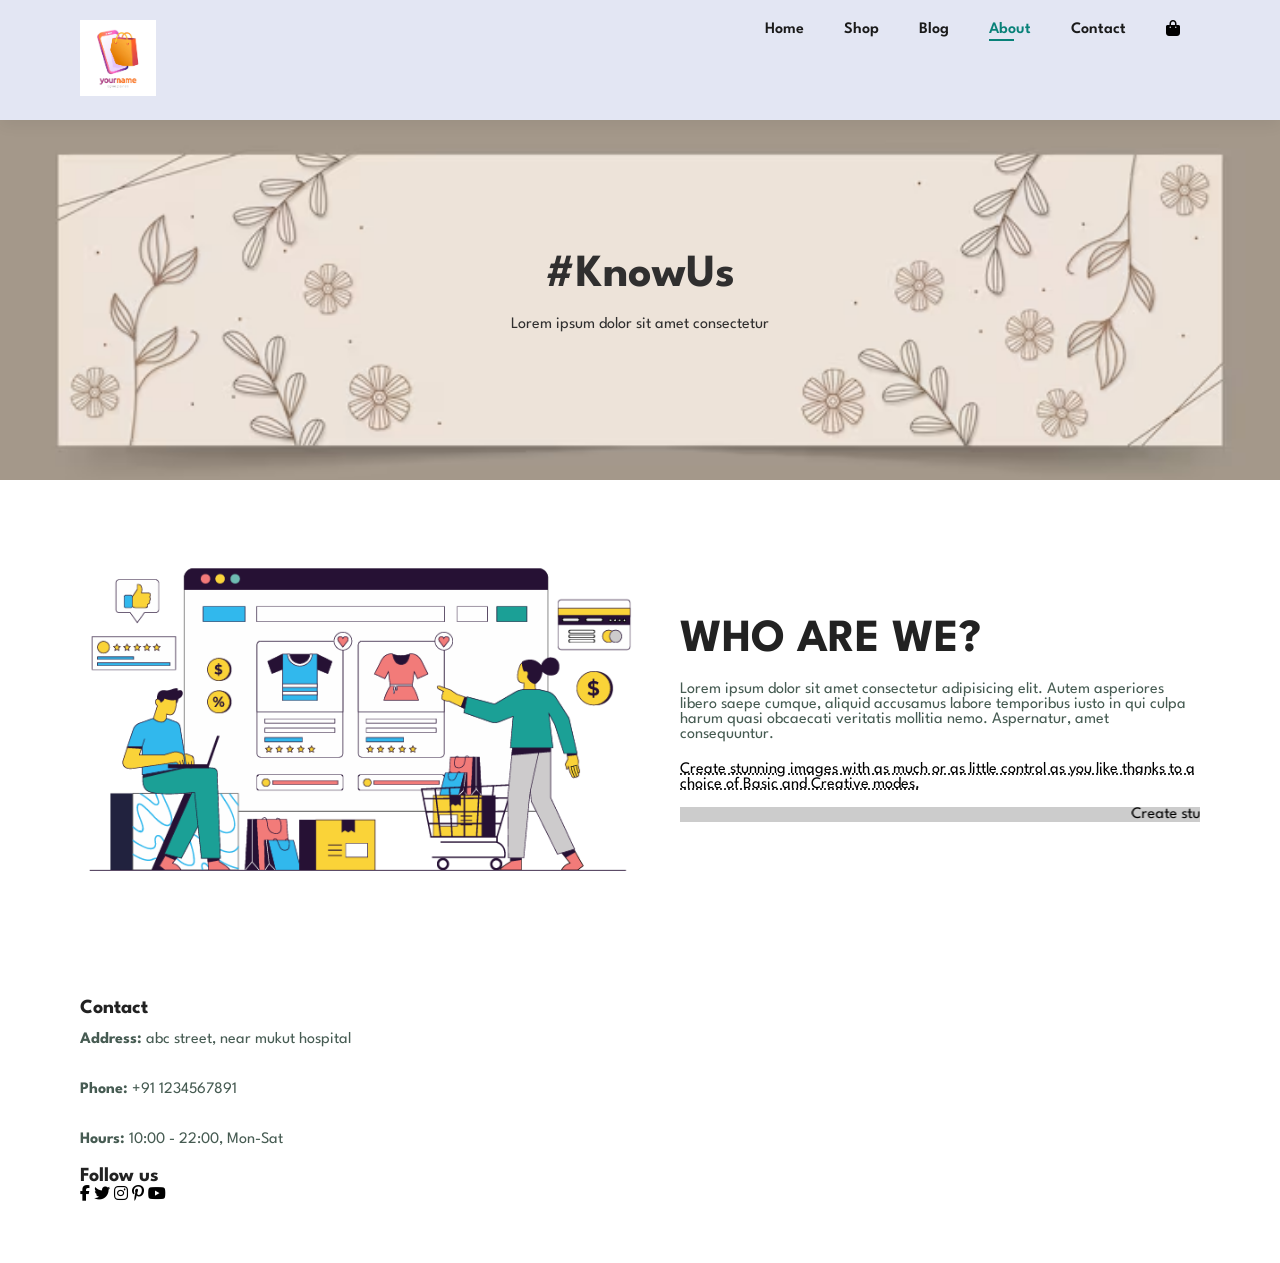
==== about.html @ e1cd6b5a "last commit" ====
<!DOCTYPE html>
<html lang="en">
<head>
    <meta charset="UTF-8">
    <meta name="viewport" content="width=device-width, initial-scale=1.0">
    <title>Ecommerce-Website</title>

    <link rel="stylesheet" href="https://cdnjs.cloudflare.com/ajax/libs/font-awesome/6.4.0/css/all.min.css">
    <link rel="stylesheet" href="style.css">
</head>

<body>

<!-- HEADER -->
<section id="header">
    <a href="#">
        <img src="img/logo.avif" class="logo" style="height: 2cm;" alt="">
    </a>

    <div>
        <ul id="navbar">
            <li><a href="index.html">Home</a></li>
            <li><a href="shop.html">Shop</a></li>
            <li><a href="blog.html">Blog</a></li>
            <li><a class="active" href="about.html">About</a></li> 
            <li><a href="contact.html">Contact</a></li>
            <li>
                <a href="cart.html">
                    <i class="fa-solid fa-bag-shopping" style="color: black;"></i>
                </a>
            </li>
        </ul>
    </div>
</section>

<!-- PAGE HEADER -->
<section id="page-header" class="about-header">
    <h2>#KnowUs</h2>
    <p>Lorem ipsum dolor sit amet consectetur </p>
</section>
<section id="about-head" class="section-p1">
    <img src="img/double.png" alt=""> 
    <div>
<h2>WHO ARE WE?</h2>
<p>Lorem ipsum dolor sit amet consectetur adipisicing elit. Autem asperiores libero saepe cumque, aliquid accusamus labore temporibus iusto in qui culpa harum quasi obcaecati veritatis mollitia nemo. Aspernatur, amet consequuntur.</p>

<abbr title="">Create stunning images with as much or as little control as you like thanks to a choice of Basic and Creative modes.</abbr>

<br><br>
<marquee bgcolor="#ccc" loop="-1" scrollamount="5" width="100%">Create stunning images with as much or as little control as you like thanks to a choice of Basic and Creative modes.</marquee>
</div>
</section>
<!-- FOOTER -->
<footer class="section-p1">
    <div class="col">
        <h4>Contact</h4>
        <p><strong>Address:</strong> abc street, near mukut hospital</p>
        <p><strong>Phone:</strong> +91 1234567891</p>
        <p><strong>Hours:</strong> 10:00 - 22:00, Mon-Sat</p>

        <h4>Follow us</h4>
        <div class="icon">
            <i class="fab fa-facebook-f"></i>
            <i class="fab fa-twitter"></i>
            <i class="fab fa-instagram"></i>
            <i class="fab fa-pinterest-p"></i>
            <i class="fab fa-youtube"></i>
        </div>
    </div>
</footer>

<script src="script.js"></script>

</body>
</html>
---- style.css ----
@import url('https:/fonts.googleapis.com/css2?family=Spartan:weight@100;200;300;400;500;600;700;800;900&display=swap');
* {
    margin: 0%;
    padding: 0%;
    box-sizing:border-box;
    font-family: 'Spartan', sans-serif;
}

h1 {
    font-size: 50px;
    line-height: 64px;
    color: #222;
}

h2 {
    font-size: 46px;
    line-height: 54px;
    color: #222;
}

h4 {
    font-size: 20px;
    color: #222;
}

h6 {
    font-weight: 700;
    font-size: 12px;
}

p {
    font-size: 16px;
    color: #465b52;
    margin: 15px 0 20px 0;
}

.section-p1 {
    padding: 40px 80px;
}

.section-m1 {
    margin: 40px 0;
}

button.normal {
    font-size: 14px;
    font-weight: 600;
    padding: 15px 30px;
    color: #000;
    background-color: #fff;
    border-radius: 4px;
    cursor: pointer;
    outline: none;
    transition: 0.2s;
}
button.white {
    font-size: 13px;
    font-weight: 600;
    padding: 11px 18px;
    color: #fff;
    background-color: transparent;
    cursor: pointer;
    outline: none;
    transition: 0.2s;
}

body {
    width: 100%;
}

/* header */
#header {
    display: flex;
    align-items: centre;
    justify-content: space-between;
    padding: 20px 80px;
    background: #e3e6f3;
    box-shadow: 0 5px 15px rgba(0, 0, 0, 0.06);
    z-index: 999;
    position: sticky;
    top: 0;
    left: 0;
}

#navbar {
    display: flex;
    align-items: center;
    justify-content: center;
}

#navbar li {
    list-style: none;
    padding: 0 20px;
    position: relative;
}

#navbar li a {
    text-decoration: none;
    font-size: 16px;
    font-weight: 600;
    color: #1a1a1a;
    transition: 0.3s ease;
}

#navbar li a:hover,
#navbar li a.active {
    color: #088178;
}

#navbar li a.active::after,
#navbar li a:hover::after {
    content: "";
    width: 30%;
    height: 2px;
    background: #088178;
    position: absolute;
    bottom: -4px;
    left: 20px;
}


/* Home Page */

#hero {
    background-image: url("img/bg.avif");
    height: 90vh;
    width: 100%;
    background-size: cover;
    background-position: top 25% right 0;
    padding: 0 80px;
    display: flex;
    flex-direction: column;
    align-items: flex-start;
    justify-content: center;
}

#hero h4 {
    padding-bottom: 15px;
}

#hero h1 {
    color: #088178;
}

#hero button {
  background-size: 200px;
  background-repeat: no-repeat;
  background-position: center;
  background-color: transparent;
  color: #088178;
  border: 0;
  padding: 14px 80px;
  cursor: pointer;
  font-weight: 700;
  font-size: 15px;
}

#feature{
    display: flex;
    align-items: center;
    justify-content: space-between;
    flex-wrap: wrap;
}
#feature .fe-box {
    width: 180px;
    text-align: center;
    padding: 25px 15px;
    box-shadow: 20px 20px 34px rgba(0, 0, 0, 0.03);
    border: 1px solid #cce7d0;
     border-radius: 4px;
     margin: 15px 0;
}

#feature .fe-box:hover{
    box-shadow: 20px 20px 54px rgba(70, 62, 221, 0.1);
}
#feature .fe-box img{
    width: 100%;
    margin-bottom: 10px;
}

#feature .fe-box h6 {
    display: inline-block;
    padding: 9px 8px 6px 8px;
    line-height: 1;
    border-radius: 4px;
    color: #088178;
    background-color: #fddde4;
}

#feature .fe-box:nth-child(2) h6 {
    background-color: #cdebbc;
}

#feature .fe-box:nth-child(3) h6 {
    background-color: #d1e8f2;
}

#feature .fe-box:nth-child(4) h6 {
    background-color: #908dd7;
}

#feature .fe-box:nth-child(5) h6 {
    background-color: #fff2e5;
}

#feature .fe-box:nth-child(6) h6 {
    background-color: #e5c1e8;
}

/* GENERAL */
body {
  font-family: Arial, sans-serif;
  margin: 0;
}
#product1 .pro-container{
    display: flex;
    flex-wrap: wrap;
    justify-content: flex-start;
    gap: 20px;
}

#product1 {
  text-align: center;
  padding: 40px;
}

.pro-container {
  display: flex;
  justify-content: flex-start;
  flex-wrap: wrap;
  gap: 20px;
}

/* PRODUCT CARD */
.pro {
  width: 23%;
  min-width: 220px;
  border: 1px solid #ddd;
  border-radius: 15px;
  padding: 15px;
  position: relative;
  transition: 0.3s;
  background: #fff;
}

.pro:hover {
  box-shadow: 0 5px 15px rgba(0,0,0,0.1);
}

.pro img {
  width: 100%;
  border-radius: 10px;
}

.des {
  text-align: left;
}

.des span {
  color: gray;
  font-size: 14px;
}

.des h5 {
  font-size: 16px;
  margin: 5px 0;
}

/* ⭐ FIXED STAR COLOR */
.star i {
  color: gold;
  font-size: 14px;
}

/* PRICE */
.des h4 {
  margin-top: 5px;
  font-weight: bold;
}

/* CART ICON */
.cart {
  position: absolute;
  bottom: 15px;
  right: 15px;
  background: #088178;
  color: white;
  padding: 8px;
  border-radius: 50%;
  font-size: 14px;
}


@media (max-width: 768px) {
  .pro-container {
    flex-direction: column;
    align-items: centre;
  }

  .pro {
    width: 90%;
  }
}

#banner {
    display: flex;
    flex-direction: column;
    justify-content: center;
    align-items: center;
    text-align: center;
    background-image: url("img/banner2.avif");
    width: 100%;
    height: 30vh;
    background-size: cover;
    background-position: center;
}

#banner h4 {
    color: #eae1e1;
    font-size: 16px;
}

#banner h2 {
    color: #dbd3d3;
    font-size: 40px;
    padding: 10px 0;
}

#banner h2 span {
    color: #ef3636;
}

#banner button:hover {
    background: #088178;
    color: #bdb2b2;
}

#sm-banner{
    display: flex;
    justify-content: space-between;
    flex-wrap: wrap;
} 
#sm-banner .banner-box {
    display: flex;
    flex-direction: column;
    justify-content: center;
    align-items: flex-start;
    background-image: url("img/winter.webp");
    min-width: 580px;
    height: 50vh;
    background-size: cover;
    background-position: center;
    padding: 30px;
}
#sm-banner .banner-box2{
    background-image: url(img/new-arrival.jpeg);
}

#sm-banner h4 {
    color: #b4b0b0;
    font-size: 20px;
    font-weight: 300;
}
#sm-banner h2 {
    color: #dfd5d5;
    font-size: 28px;
    font-weight: 800;
}
#sm-banner span {
    color: #e6e0e0;
    font-size: 14px;
    font-weight: 500;
    padding-bottom: 15px;
}

#sm-banner .banner-box:hover button{
    background: #088178;
    border: 1px solid #088178;
}

#newsletter {
    display: flex;
    justify-content: space-between;
    flex-wrap: wrap;
    align-items: center;
    background-image: ;
    background-position: 20% 30%;
    background-color: #99beec;
}
#newsletter p span{
    color: #887e68;
}
#newsletter .form {
    display: flex;
    width: 40%;
}

#newsletter input {
    height: 3.125rem;
    padding: 0 1.25em;
    font-size: 14px;
    width: 100%;
    border: 1px solid transparent;
    border-radius: 4px;
    outline: none;
    border-top-right-radius: 0;
    border-bottom-right-radius: 0;
}

#newsletter button{
    background-color: #088178;
    color: #fff;
    white-space: nowrap;
    border-top-left-radius: 0;
    border-bottom-left-radius: 0;
}
footer{
    display: flex;
    flex-wrap: wrap;
    justify-content: space-between;
}
footer .col {
    display: flex;
    flex-direction: column;
    align-items: flex-start;
    margin-bottom: 20px;
}

/* shop page */
#page-header{
    background-image: url("img/banner2.avif");
   width: 100%;
   height: 40vh;
   background-size: cover;
   display: flex;
   justify-content: center;
   text-align: center;
   flex-direction: column;
   padding: 14px;
}

#page-header h2,
#page-header p {
    color: #fff;
}

#pagination {
    text-align: center;
}

#pagination a{
    text-decoration: none;
    background-color: #088178;
    padding: 15px 20px;
    border-radius: 4px;
    color: #fff;
    font-weight: 600;
}

/* Single product */
#prodetails .single-pro-image {
    width: 40%;
    margin-right: 50px;
}

#page-header.blog-header{
    background-image: url(img/knowmore.webp);
}

#blog {
    padding: 150px 150px 0 150px;
}

#blog .blog-box {
display: flex;
align-items: center;
width: 100%;
position: relative;
padding-bottom: 90px;
}

#blog .blog-img {
    width: 50%;
    margin-right: 40px;
}

#blog img {
    width: 90%;
    height: 300%;
    object-fit: cover;
}

#blog .blog-details {
    width: 50%;
}

#blog .blog-details a{
    text-decoration: none;
    font-size: 11px;
    color: #000;
    font-weight: 700;
    position: relative;
    transition: 0.3s;
}

#blog .blog-details a::after{
    content: "";
    width: 50px;
    height: 1px;
    background-color: #000;
    position: absolute;
    top: 4px;
    right: -60px;
}

#blog .blog-box h1 {
    position: absolute;
    top: -40px;
    left: 0;
    font-size: 70px;
    font-weight: 700;
    color: #c9cbce;
    z-index: -9;
}

/* About Page */
#page-header.about-header {
    background-image: url(img/know\ us.avif);
    background-size: cover;        /* fills entire section */
    background-position: center;   /* keeps it centered */
    background-repeat: no-repeat;  /* prevents tiling */
    width: 100%;
    min-height: 300px;             /* adjust as needed */
    display: flex;
    align-items: center;
    justify-content: center;
    color: #000;
    
}
  #page-header.about-header p,
#page-header.about-header h2 {
    color: #302f2f; 
}

#about-head {
    display: flex;
    align-items: center;
}

#about-head img {
    width: 50%;
    height: auto;
}

#about-head div {
    padding-left: 40px;
}
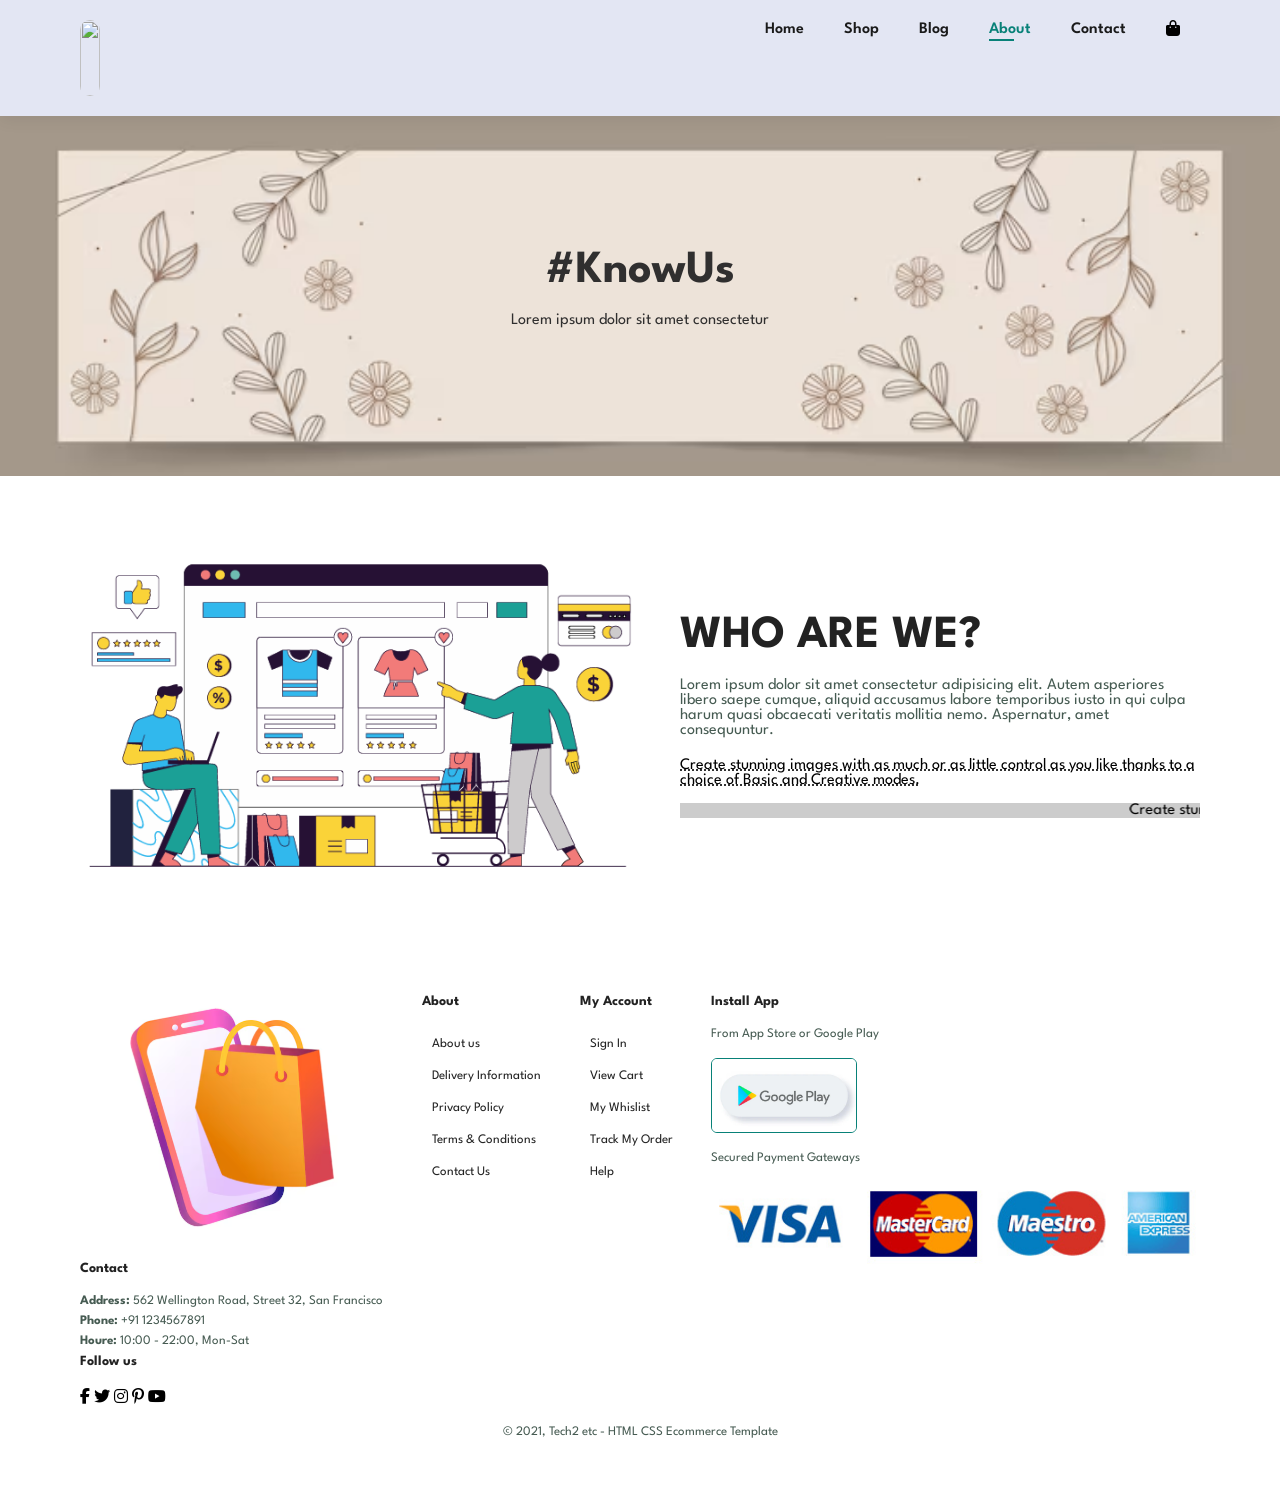
==== commit 4870ec59: "last commit" ====
--- a/about.html
+++ b/about.html
@@ -52,22 +52,57 @@
 </section>
 <!-- FOOTER -->
 <footer class="section-p1">
-    <div class="col">
-        <h4>Contact</h4>
-        <p><strong>Address:</strong> abc street, near mukut hospital</p>
-        <p><strong>Phone:</strong> +91 1234567891</p>
-        <p><strong>Hours:</strong> 10:00 - 22:00, Mon-Sat</p>
+<div class="col">
+    <img class="logo" src="img/logo.png" alt="">
+    <h4>Contact</h4>
+    <p><strong>Address: </strong> 562 Wellington Road, Street 32, San Francisco</p>
+    <p><strong>Phone: </strong> +91 1234567891</p>
+    <p><strong>Houre: </strong> 10:00 - 22:00, Mon-Sat</p>
+    <h4>Follow us</h4>
+    <div class="icon">
+        <i class="fab fa-facebook-f"></i>
+        <i class="fab fa-twitter"></i>
+        <i class="fab fa-instagram"></i>
+        <i class="fab fa-pinterest-p"></i>
+        <i class="fab fa-youtube"></i>
+    </div>
+</div>
 
-        <h4>Follow us</h4>
-        <div class="icon">
-            <i class="fab fa-facebook-f"></i>
-            <i class="fab fa-twitter"></i>
-            <i class="fab fa-instagram"></i>
-            <i class="fab fa-pinterest-p"></i>
-            <i class="fab fa-youtube"></i>
-        </div>
+<div class="col">
+    <h4>About</h4>
+    <a href="#">About us</a>
+    <a href="#">Delivery Information</a>
+    <a href="#">Privacy Policy</a>
+    <a href="#">Terms & Conditions</a>
+    <a href="#">Contact Us</a>
+</div>
+<div class="col">
+    <h4>My Account</h4>
+    <a href="#">Sign In</a>
+    <a href="#">View Cart</a>
+    <a href="#">My Whislist</a>
+    <a href="#">Track My Order</a>
+    <a href="#">Help</a>
+</div>
+
+<div class="col install">
+    <h4>Install App</h4>
+    <p>From App Store or Google Play</p>
+    <div class="row">
+        <img src="img/g.pay.webp" style="height: 2cm;">
     </div>
+    <p>Secured Payment Gateways</p>
+    <img src="img/paypal-credit-card-payment.jpg" style="height: 2.2cm;" >
+</div>
+<div class="copyright">
+    <p>© 2021, Tech2 etc - HTML CSS Ecommerce Template</Template></p>
+</div>
+
 </footer>
+
+    <script src="script.js"></script>
+</body>
+</html>
 
 <script src="script.js"></script>
 
--- a/style.css
+++ b/style.css
@@ -4,6 +4,12 @@
     padding: 0%;
     box-sizing:border-box;
     font-family: 'Spartan', sans-serif;
+}
+
+#header a img{
+    border-radius: 20px;
+    display: block;
+    width: 100%;
 }
 
 h1 {
@@ -116,6 +122,11 @@
     position: absolute;
     bottom: -4px;
     left: 20px;
+}
+
+#mobile {
+    display: none;
+    align-items: center;
 }
 
 
@@ -155,6 +166,12 @@
   font-size: 15px;
 }
 
+#hero button a {
+    text-decoration: none;
+    color: #088178;
+
+}
+
 #feature{
     display: flex;
     align-items: center;
@@ -309,7 +326,7 @@
     justify-content: center;
     align-items: center;
     text-align: center;
-    background-image: url("img/banner2.avif");
+    background-image: url("img/coolbanner.avif");
     width: 100%;
     height: 30vh;
     background-size: cover;
@@ -331,6 +348,11 @@
     color: #ef3636;
 }
 
+#banner button a {
+    text-decoration: none;
+    color: #000;
+}
+
 #banner button:hover {
     background: #088178;
     color: #bdb2b2;
@@ -346,15 +368,15 @@
     flex-direction: column;
     justify-content: center;
     align-items: flex-start;
-    background-image: url("img/winter.webp");
-    min-width: 580px;
+    background-image: url("img/banner.girlinyellow.jpg");
+    min-width: 600px;
     height: 50vh;
     background-size: cover;
     background-position: center;
     padding: 30px;
 }
 #sm-banner .banner-box2{
-    background-image: url(img/new-arrival.jpeg);
+    background-image: url(img/banner-shirt.jpg);
 }
 
 #sm-banner h4 {
@@ -379,18 +401,72 @@
     border: 1px solid #088178;
 }
 
+#banner3 {
+    display: flex;
+    justify-content: space-between;
+    padding: 0 80px;
+    gap: 8%;
+}
+#banner3 .banner-box {
+    display: flex;
+    flex-direction: column;
+    justify-content: center;
+    align-items: flex-start;
+
+    background-image: url("img/banner.sm.png");
+    min-width: 30%;
+    height: 30vh;
+    background-size: cover;
+    background-position: center;
+    padding: 20px;
+    margin-bottom: 20px;
+}
+
+#banner3 .banner-box2{
+    background-image: url("img/banner-sm2.png");
+}
+
+#banner3 .banner-box3{
+    background-image: url("img/banner-sm3.png");
+}
+
+#banner3 h2{
+    color: #fff;
+    font-weight: 900;
+    font-size: 22px;
+}
+
+#banner3 h3{
+    color: #ec544e;
+    font-weight: 800;
+    font-size: 15px;
+}
+
 #newsletter {
     display: flex;
     justify-content: space-between;
     flex-wrap: wrap;
     align-items: center;
-    background-image: ;
     background-position: 20% 30%;
-    background-color: #99beec;
-}
+    background-color: #162c47;
+}
+
+#newsletter h4{
+    font-size: 22px;
+    font-weight: 700;
+    color: #fff;
+}
+
+#newsletter p{
+    font-size: 14px;
+    font-weight: 600;
+    color: #818ea0;
+}
+
 #newsletter p span{
-    color: #887e68;
-}
+    color: #ffbd27;
+}
+
 #newsletter .form {
     display: flex;
     width: 40%;
@@ -415,11 +491,13 @@
     border-top-left-radius: 0;
     border-bottom-left-radius: 0;
 }
+
 footer{
     display: flex;
     flex-wrap: wrap;
     justify-content: space-between;
 }
+
 footer .col {
     display: flex;
     flex-direction: column;
@@ -427,9 +505,146 @@
     margin-bottom: 20px;
 }
 
+footer .logo {
+    margin-bottom: 30px;
+}
+
+footer h4 {
+    font-size: 14px;
+    padding-bottom: 20px;
+}
+
+footer p {
+    font-size: 13px;
+    margin: 0 0 8px 0;
+}
+
+footer a {
+    font-size: 13px;
+    text-decoration: none;
+    color: #222;
+    margin: 10px;
+}
+
+footer .follow{
+    margin-top: 20px;
+}
+
+footer .follow i {
+    color: #465b52;
+    padding-right: 4px;
+    cursor: pointer;
+}
+
+footer .install .row img {
+    border: 1px solid #088178;
+    border-radius: 6px;
+}
+
+footer .install img{
+    margin: 10px 0 15px 0;
+}
+
+footer .follow i:hover,
+footer a:hover {
+    color: #088178;
+}
+
+footer .copyright {
+    width: 100%;
+    text-align: center;
+}
+
+/* Start Media Query */
+@media (max-width:799px) {
+    #navbar {
+        display: flex;
+        flex-direction: column;
+        align-items: center;
+        justify-content: flex-start;
+        position: fixed;
+        top: 0;
+        right: -300px;
+        height: 100vh;
+        width: 300px;
+        background-color: #e3e6f3;
+        box-shadow: 0 40px 60px rgba(0, 0, 0, 0.1);
+        padding: 80px 0 0 10px;
+        transition: 0.3s;
+    }
+
+    #navbar.active {
+        right: 0px;
+    }
+
+    #navbar li {
+        margin-bottom: 25px;
+    }
+    #mobile {
+    display: flex;
+    align-items: center;
+    }
+    #mobile i{
+        color: #1a1a1a;
+        font-size: 24px;
+        padding-left: 20px;
+    }
+}
+
+@media (max-width: 477px) {
+    .section-p1 {
+        padding: 20px;
+    }
+#header {
+    padding: 10px 30px;
+}  
+h1 {
+    font-size: 38px;
+    
+}  
+h2 {
+    font-size: 46px;
+}
+#hero {
+    padding: 0 20px;
+    background-position: 55%;
+}
+#feature {
+    justify-content: space-between;
+}
+#feature .fe-box {
+    width: 155px;
+    margin: 0 0 15px 0;
+}
+#product .pro {
+    width: 100%;
+}
+#banner {
+    height: 40vh;
+}
+#sm-banner .banner-box {
+    height: 40vh;
+}
+#sm-banner .banner-box2 {
+    margin-top: 20px;
+}
+#banner .banner-box {
+    width: 100%;
+}
+#newsletter {
+    padding: 40px 20px;
+}
+#newsletter .form {
+    width: 100%;
+}
+footer .copyright {
+    text-align:start;
+}
+}
+
 /* shop page */
 #page-header{
-    background-image: url("img/banner2.avif");
+    background-image: url("img/coolbanner.avif");
    width: 100%;
    height: 40vh;
    background-size: cover;
@@ -459,13 +674,40 @@
 }
 
 /* Single product */
+
+#prodetails {
+    display: flex;
+    margin-top: 20px;
+}
 #prodetails .single-pro-image {
     width: 40%;
     margin-right: 50px;
 }
 
+#prodetails .single-pro-details {
+    display: flex;
+    flex-direction: column;
+}
+
+#prodetails .single-pro-details .cart-row {
+    display: flex;
+    align-items: center;
+    gap: 10px;
+    margin: 10px 0;
+}
+
+#prodetails .single-pro-details select,
+#prodetails .single-pro-details input {
+    height: 40px;
+    padding: 0 10px;
+}
+
+#prodetails .single-pro-details button{
+    background: #088178;
+    color: #fff;
+}
 #page-header.blog-header{
-    background-image: url(img/knowmore.webp);
+    background-image: url(img/dark.banner.jpg);
 }
 
 #blog {
